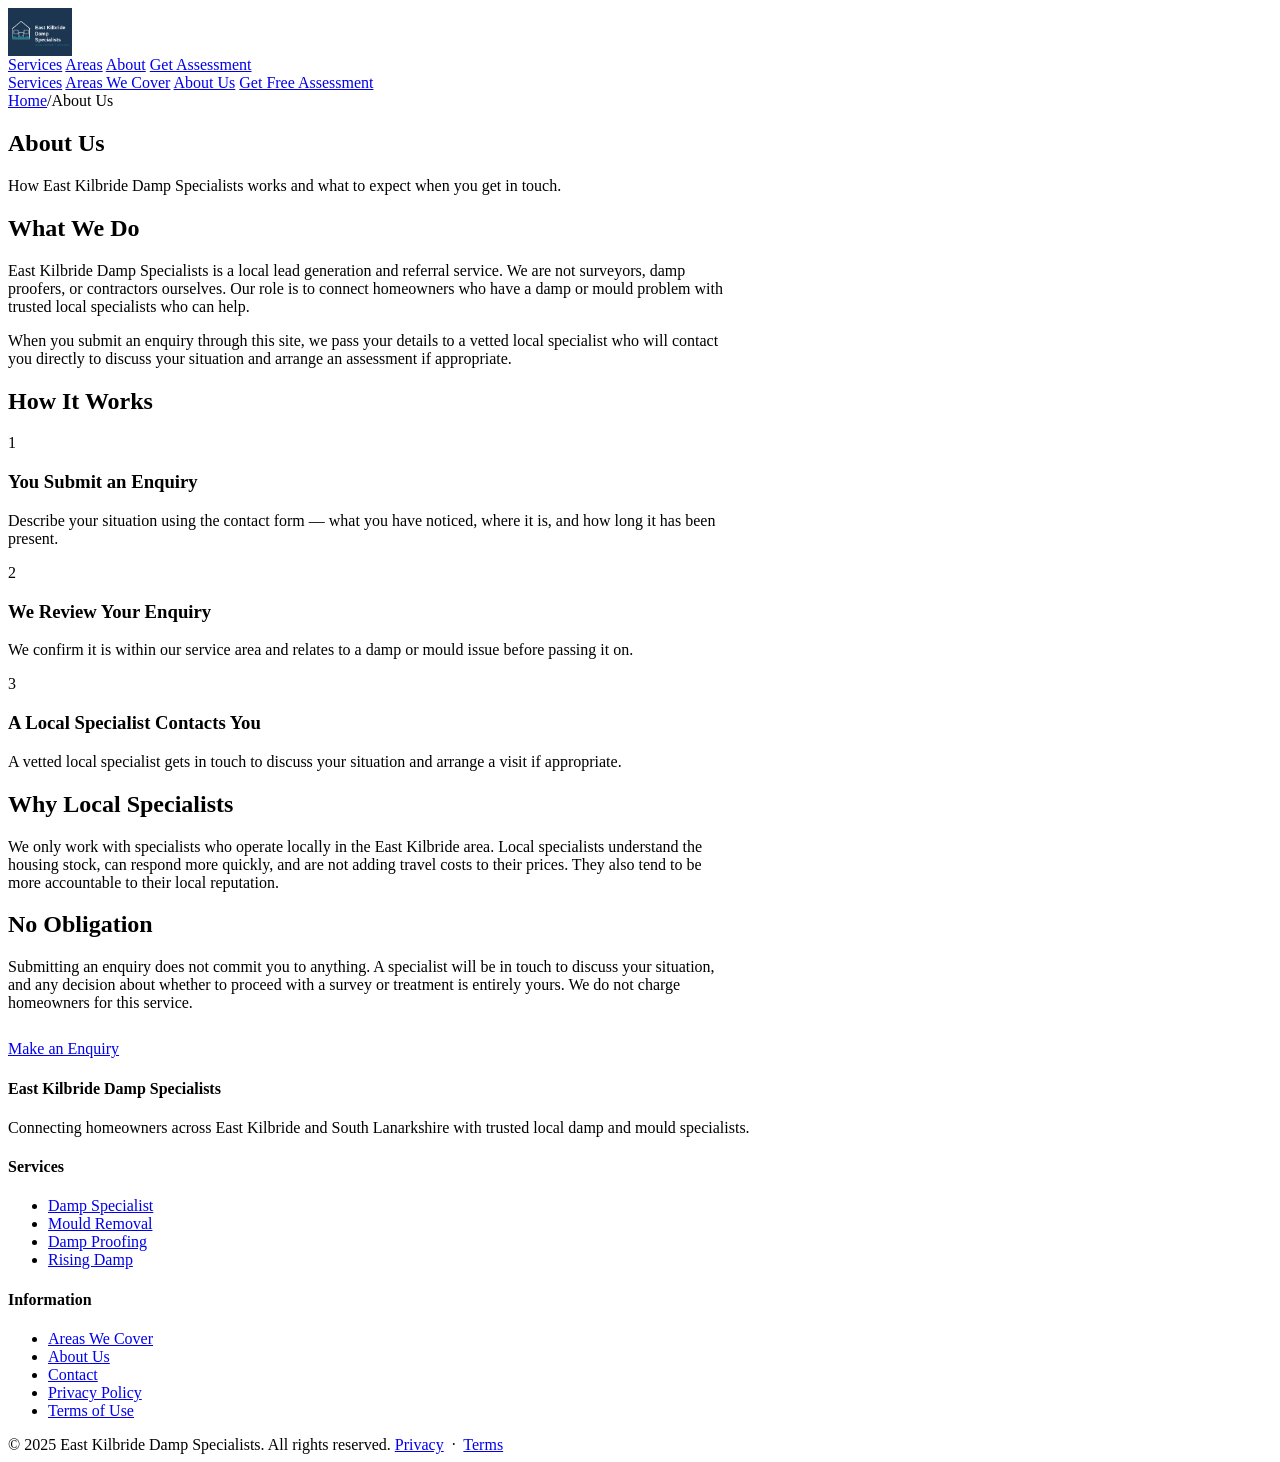
==== about-us/index.html @ 5de22266 "Add files via upload" ====
<!DOCTYPE html>
<html lang="en">
<head>
  <meta charset="UTF-8">
  <meta name="viewport" content="width=device-width, initial-scale=1.0">
  <title>About Us | East Kilbride Damp Specialists</title>
  <meta name="description" content="Find out how East Kilbride Damp Specialists works and how we connect local homeowners with vetted damp and mould specialists.">
  <link rel="canonical" href="https://eastkilbridedamp.co.uk/about-us/">
  <meta property="og:title" content="About Us | East Kilbride Damp Specialists">
  <meta property="og:description" content="Find out how East Kilbride Damp Specialists works and how we connect local homeowners with vetted damp and mould specialists.">
  <meta property="og:type" content="website">
  <link rel="preconnect" href="https://fonts.googleapis.com">
  <link rel="preconnect" href="https://fonts.gstatic.com" crossorigin>
  <link href="https://fonts.googleapis.com/css2?family=Montserrat:wght@500;600;700&family=Open+Sans:wght@400;500&display=swap" rel="stylesheet">
  <link rel="stylesheet" href="/css/style.css">
</head>
<body>
<header>
  <div class="container">
    <div class="header-inner">
      <a href="/" class="logo">
        <img src="/ekds_logo.png" alt="East Kilbride Damp Specialists" height="48" style="display:block;">
      </a>
      <nav>
        <a href="/services/" class="nav-link">Services</a>
        <a href="/areas-we-cover/" class="nav-link">Areas</a>
        <a href="/about-us/" class="nav-link">About</a>
        <a href="/contact/" class="nav-cta">Get Assessment</a>
      </nav>
      <div class="hamburger" id="hamburger" aria-label="Open menu" role="button" tabindex="0">
        <span></span><span></span><span></span>
      </div>
    </div>
  </div>
  <nav class="nav-mobile" id="navMobile">
    <a href="/services/" class="nav-link">Services</a>
    <a href="/areas-we-cover/" class="nav-link">Areas We Cover</a>
    <a href="/about-us/" class="nav-link">About Us</a>
    <a href="/contact/" class="nav-cta">Get Free Assessment</a>
  </nav>
</header>
<main>
  <section class="page-hero">
    <div class="container">
      <div class="breadcrumb"><a href="/">Home</a><span>/</span>About Us</div>
      <h1>About Us</h1>
      <p>How East Kilbride Damp Specialists works and what to expect when you get in touch.</p>
    </div>
  </section>
  <section>
    <div class="container">
      <div style="max-width:720px;" class="prose">
        <h2>What We Do</h2>
        <p>East Kilbride Damp Specialists is a local lead generation and referral service. We are not surveyors, damp proofers, or contractors ourselves. Our role is to connect homeowners who have a damp or mould problem with trusted local specialists who can help.</p>
        <p>When you submit an enquiry through this site, we pass your details to a vetted local specialist who will contact you directly to discuss your situation and arrange an assessment if appropriate.</p>

        <h2>How It Works</h2>
        <div class="process-steps" style="margin-top:16px;">
          <div class="step"><div class="step-num">1</div><div class="step-content"><h3>You Submit an Enquiry</h3><p>Describe your situation using the contact form — what you have noticed, where it is, and how long it has been present.</p></div></div>
          <div class="step"><div class="step-num">2</div><div class="step-content"><h3>We Review Your Enquiry</h3><p>We confirm it is within our service area and relates to a damp or mould issue before passing it on.</p></div></div>
          <div class="step"><div class="step-num">3</div><div class="step-content"><h3>A Local Specialist Contacts You</h3><p>A vetted local specialist gets in touch to discuss your situation and arrange a visit if appropriate.</p></div></div>
        </div>

        <h2>Why Local Specialists</h2>
        <p>We only work with specialists who operate locally in the East Kilbride area. Local specialists understand the housing stock, can respond more quickly, and are not adding travel costs to their prices. They also tend to be more accountable to their local reputation.</p>

        <h2>No Obligation</h2>
        <p>Submitting an enquiry does not commit you to anything. A specialist will be in touch to discuss your situation, and any decision about whether to proceed with a survey or treatment is entirely yours. We do not charge homeowners for this service.</p>

        <div style="margin-top:28px;">
          <a href="/contact/" class="btn btn-primary">Make an Enquiry</a>
        </div>
      </div>
    </div>
  </section>
</main>

<footer>
  <div class="container">
    <div class="footer-inner">
      <div class="footer-col">
        <h4>East Kilbride Damp Specialists</h4>
        <p>Connecting homeowners across East Kilbride and South Lanarkshire with trusted local damp and mould specialists.</p>
      </div>
      <div class="footer-col">
        <h4>Services</h4>
        <ul>
          <li><a href="/damp-specialist-east-kilbride/">Damp Specialist</a></li>
          <li><a href="/mould-removal-east-kilbride/">Mould Removal</a></li>
          <li><a href="/damp-proofing-east-kilbride/">Damp Proofing</a></li>
          <li><a href="/rising-damp-east-kilbride/">Rising Damp</a></li>
        </ul>
      </div>
      <div class="footer-col">
        <h4>Information</h4>
        <ul>
          <li><a href="/areas-we-cover/">Areas We Cover</a></li>
          <li><a href="/about-us/">About Us</a></li>
          <li><a href="/contact/">Contact</a></li>
          <li><a href="/privacy-policy/">Privacy Policy</a></li>
          <li><a href="/terms/">Terms of Use</a></li>
        </ul>
      </div>
    </div>
    <div class="footer-bottom">
      <span>&copy; 2025 East Kilbride Damp Specialists. All rights reserved.</span>
      <span><a href="/privacy-policy/">Privacy</a> &nbsp;&middot;&nbsp; <a href="/terms/">Terms</a></span>
    </div>
  </div>
</footer>
<script>
  var h = document.getElementById('hamburger');
  var n = document.getElementById('navMobile');
  if(h && n){
    h.addEventListener('click', function(){ n.classList.toggle('open'); });
    h.addEventListener('keypress', function(e){ if(e.key==='Enter') n.classList.toggle('open'); });
  }
</script>
</body>
</html>
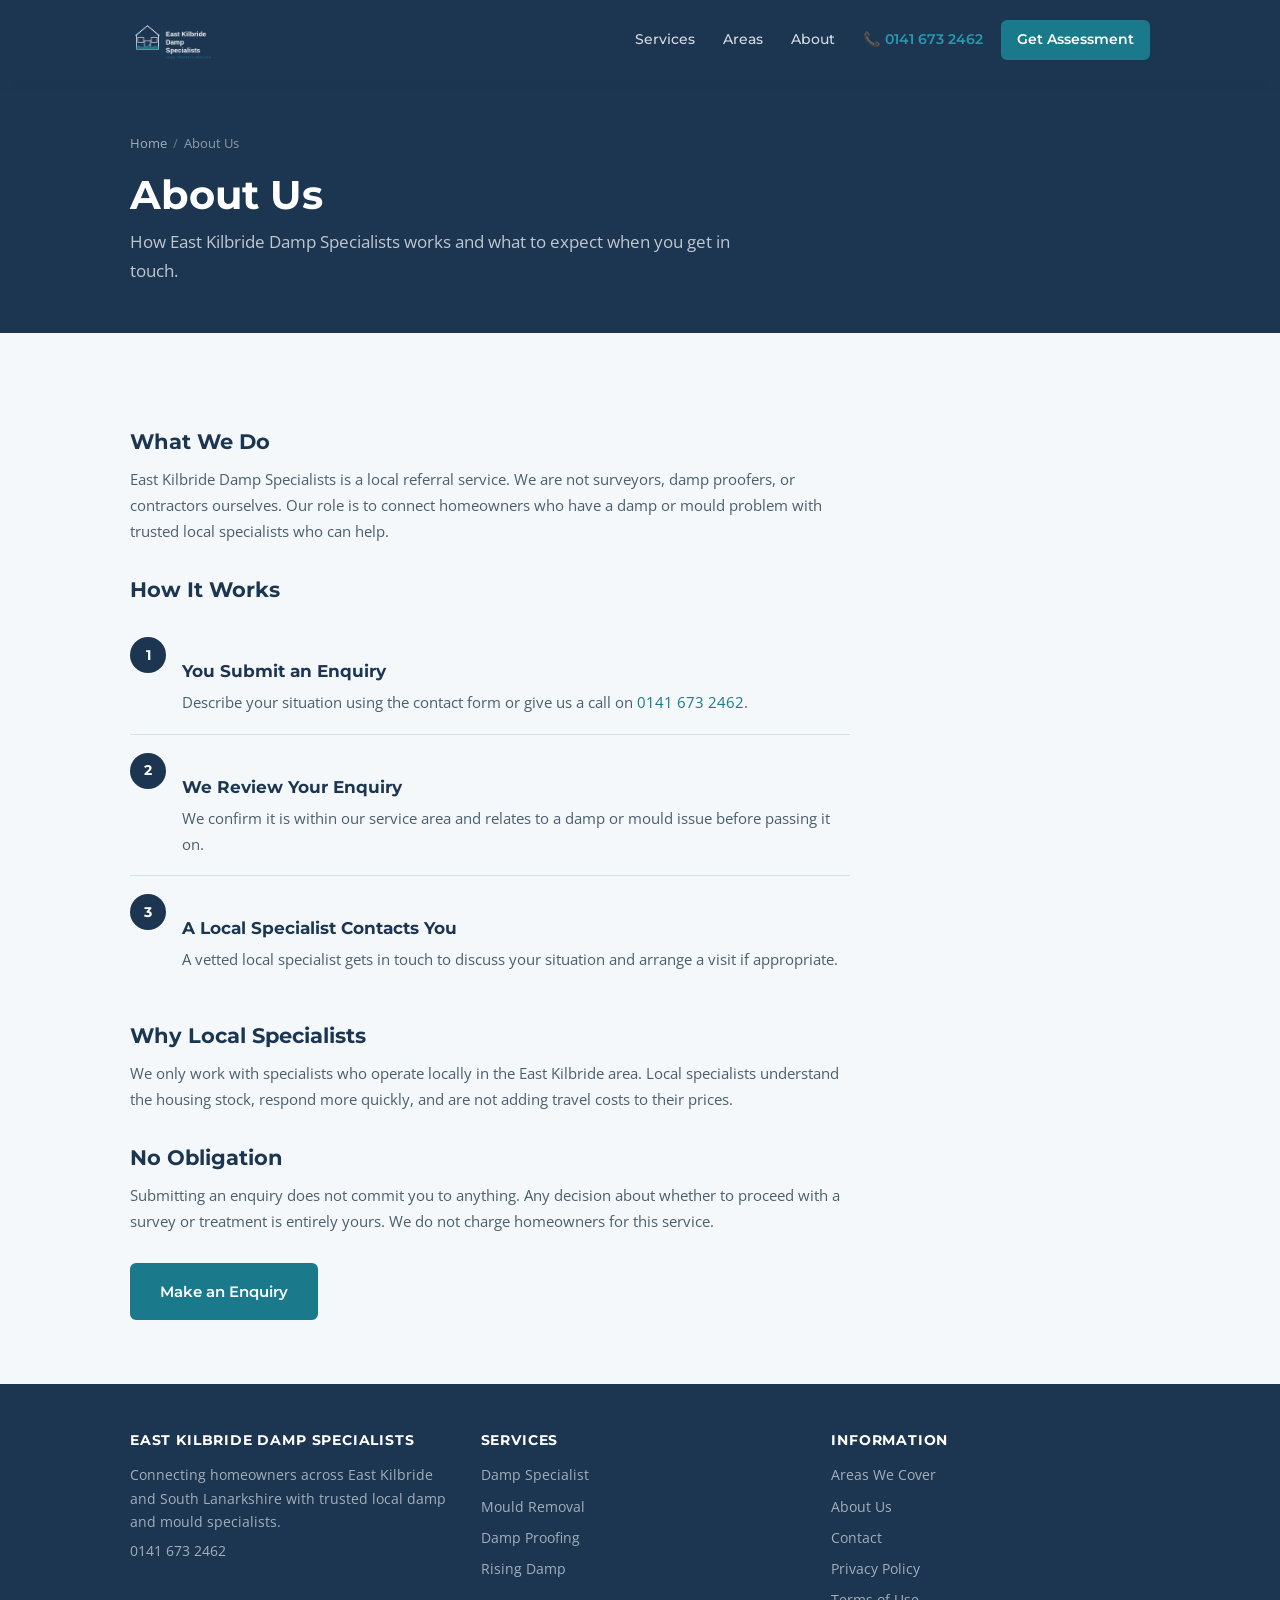
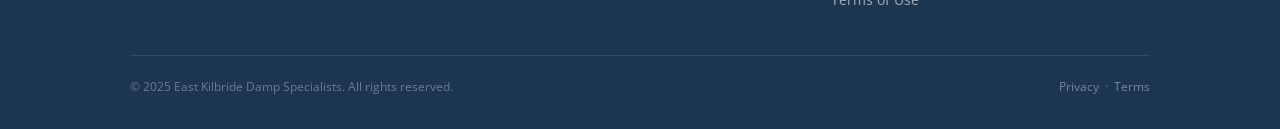
==== commit e42684c4: "Add files via upload Added phone to website" ====
--- a/about-us/index.html
+++ b/about-us/index.html
@@ -1,120 +1,98 @@
 <!DOCTYPE html>
 <html lang="en">
 <head>
-  <meta charset="UTF-8">
-  <meta name="viewport" content="width=device-width, initial-scale=1.0">
-  <title>About Us | East Kilbride Damp Specialists</title>
-  <meta name="description" content="Find out how East Kilbride Damp Specialists works and how we connect local homeowners with vetted damp and mould specialists.">
-  <link rel="canonical" href="https://eastkilbridedamp.co.uk/about-us/">
-  <meta property="og:title" content="About Us | East Kilbride Damp Specialists">
-  <meta property="og:description" content="Find out how East Kilbride Damp Specialists works and how we connect local homeowners with vetted damp and mould specialists.">
-  <meta property="og:type" content="website">
-  <link rel="preconnect" href="https://fonts.googleapis.com">
-  <link rel="preconnect" href="https://fonts.gstatic.com" crossorigin>
-  <link href="https://fonts.googleapis.com/css2?family=Montserrat:wght@500;600;700&family=Open+Sans:wght@400;500&display=swap" rel="stylesheet">
-  <link rel="stylesheet" href="/css/style.css">
+<meta charset="UTF-8">
+<meta name="viewport" content="width=device-width, initial-scale=1.0">
+<title>About Us | East Kilbride Damp Specialists</title>
+<meta name="description" content="Find out how East Kilbride Damp Specialists works and how we connect local homeowners with vetted damp and mould specialists.">
+<link rel="canonical" href="https://eastkilbridedamp.co.uk/about-us/">
+<meta property="og:title" content="About Us | East Kilbride Damp Specialists">
+<meta property="og:description" content="Find out how East Kilbride Damp Specialists works and how we connect local homeowners with vetted damp and mould specialists.">
+<meta property="og:type" content="website">
+<link rel="preconnect" href="https://fonts.googleapis.com">
+<link rel="preconnect" href="https://fonts.gstatic.com" crossorigin>
+<link href="https://fonts.googleapis.com/css2?family=Montserrat:wght@500;600;700&family=Open+Sans:wght@400;500&display=swap" rel="stylesheet">
+<link rel="stylesheet" href="/css/style.css">
 </head>
 <body>
 <header>
-  <div class="container">
-    <div class="header-inner">
-      <a href="/" class="logo">
-        <img src="/ekds_logo.png" alt="East Kilbride Damp Specialists" height="48" style="display:block;">
-      </a>
-      <nav>
-        <a href="/services/" class="nav-link">Services</a>
-        <a href="/areas-we-cover/" class="nav-link">Areas</a>
-        <a href="/about-us/" class="nav-link">About</a>
-        <a href="/contact/" class="nav-cta">Get Assessment</a>
-      </nav>
-      <div class="hamburger" id="hamburger" aria-label="Open menu" role="button" tabindex="0">
-        <span></span><span></span><span></span>
-      </div>
-    </div>
-  </div>
-  <nav class="nav-mobile" id="navMobile">
-    <a href="/services/" class="nav-link">Services</a>
-    <a href="/areas-we-cover/" class="nav-link">Areas We Cover</a>
-    <a href="/about-us/" class="nav-link">About Us</a>
-    <a href="/contact/" class="nav-cta">Get Free Assessment</a>
-  </nav>
+<div class="container">
+<div class="header-inner">
+<a href="/" class="logo"><img src="/ekds_logo.png" alt="East Kilbride Damp Specialists" height="64"></a>
+<nav>
+<a href="/services/" class="nav-link">Services</a>
+<a href="/areas-we-cover/" class="nav-link">Areas</a>
+<a href="/about-us/" class="nav-link">About</a>
+<a href="tel:01416732462" class="nav-phone">&#128222; 0141 673 2462</a>
+<a href="/contact/" class="nav-cta">Get Assessment</a>
+</nav>
+<div class="hamburger" id="hamburger" role="button" tabindex="0"><span></span><span></span><span></span></div>
+</div>
+</div>
+<nav class="nav-mobile" id="navMobile">
+<a href="/services/" class="nav-link">Services</a>
+<a href="/areas-we-cover/" class="nav-link">Areas We Cover</a>
+<a href="/about-us/" class="nav-link">About Us</a>
+<a href="tel:01416732462" class="nav-phone">&#128222; 0141 673 2462</a>
+<a href="/contact/" class="nav-cta">Get Free Assessment</a>
+</nav>
 </header>
 <main>
-  <section class="page-hero">
-    <div class="container">
-      <div class="breadcrumb"><a href="/">Home</a><span>/</span>About Us</div>
-      <h1>About Us</h1>
-      <p>How East Kilbride Damp Specialists works and what to expect when you get in touch.</p>
-    </div>
-  </section>
-  <section>
-    <div class="container">
-      <div style="max-width:720px;" class="prose">
-        <h2>What We Do</h2>
-        <p>East Kilbride Damp Specialists is a local lead generation and referral service. We are not surveyors, damp proofers, or contractors ourselves. Our role is to connect homeowners who have a damp or mould problem with trusted local specialists who can help.</p>
-        <p>When you submit an enquiry through this site, we pass your details to a vetted local specialist who will contact you directly to discuss your situation and arrange an assessment if appropriate.</p>
-
-        <h2>How It Works</h2>
-        <div class="process-steps" style="margin-top:16px;">
-          <div class="step"><div class="step-num">1</div><div class="step-content"><h3>You Submit an Enquiry</h3><p>Describe your situation using the contact form — what you have noticed, where it is, and how long it has been present.</p></div></div>
-          <div class="step"><div class="step-num">2</div><div class="step-content"><h3>We Review Your Enquiry</h3><p>We confirm it is within our service area and relates to a damp or mould issue before passing it on.</p></div></div>
-          <div class="step"><div class="step-num">3</div><div class="step-content"><h3>A Local Specialist Contacts You</h3><p>A vetted local specialist gets in touch to discuss your situation and arrange a visit if appropriate.</p></div></div>
-        </div>
-
-        <h2>Why Local Specialists</h2>
-        <p>We only work with specialists who operate locally in the East Kilbride area. Local specialists understand the housing stock, can respond more quickly, and are not adding travel costs to their prices. They also tend to be more accountable to their local reputation.</p>
-
-        <h2>No Obligation</h2>
-        <p>Submitting an enquiry does not commit you to anything. A specialist will be in touch to discuss your situation, and any decision about whether to proceed with a survey or treatment is entirely yours. We do not charge homeowners for this service.</p>
-
-        <div style="margin-top:28px;">
-          <a href="/contact/" class="btn btn-primary">Make an Enquiry</a>
-        </div>
-      </div>
-    </div>
-  </section>
+<section class="page-hero"><div class="container"><div class="breadcrumb"><a href="/">Home</a><span>/</span>About Us</div><h1>About Us</h1><p>How East Kilbride Damp Specialists works and what to expect when you get in touch.</p></div></section>
+<section><div class="container"><div style="max-width:720px;" class="prose">
+<h2>What We Do</h2>
+<p>East Kilbride Damp Specialists is a local referral service. We are not surveyors, damp proofers, or contractors ourselves. Our role is to connect homeowners who have a damp or mould problem with trusted local specialists who can help.</p>
+<h2>How It Works</h2>
+<div class="process-steps" style="margin-top:16px;">
+<div class="step"><div class="step-num">1</div><div class="step-content"><h3>You Submit an Enquiry</h3><p>Describe your situation using the contact form or give us a call on <a href="tel:01416732462">0141 673 2462</a>.</p></div></div>
+<div class="step"><div class="step-num">2</div><div class="step-content"><h3>We Review Your Enquiry</h3><p>We confirm it is within our service area and relates to a damp or mould issue before passing it on.</p></div></div>
+<div class="step"><div class="step-num">3</div><div class="step-content"><h3>A Local Specialist Contacts You</h3><p>A vetted local specialist gets in touch to discuss your situation and arrange a visit if appropriate.</p></div></div>
+</div>
+<h2>Why Local Specialists</h2>
+<p>We only work with specialists who operate locally in the East Kilbride area. Local specialists understand the housing stock, respond more quickly, and are not adding travel costs to their prices.</p>
+<h2>No Obligation</h2>
+<p>Submitting an enquiry does not commit you to anything. Any decision about whether to proceed with a survey or treatment is entirely yours. We do not charge homeowners for this service.</p>
+<div style="margin-top:28px;"><a href="/contact/" class="btn btn-primary">Make an Enquiry</a></div>
+</div></div></section>
 </main>
 
 <footer>
-  <div class="container">
-    <div class="footer-inner">
-      <div class="footer-col">
-        <h4>East Kilbride Damp Specialists</h4>
-        <p>Connecting homeowners across East Kilbride and South Lanarkshire with trusted local damp and mould specialists.</p>
-      </div>
-      <div class="footer-col">
-        <h4>Services</h4>
-        <ul>
-          <li><a href="/damp-specialist-east-kilbride/">Damp Specialist</a></li>
-          <li><a href="/mould-removal-east-kilbride/">Mould Removal</a></li>
-          <li><a href="/damp-proofing-east-kilbride/">Damp Proofing</a></li>
-          <li><a href="/rising-damp-east-kilbride/">Rising Damp</a></li>
-        </ul>
-      </div>
-      <div class="footer-col">
-        <h4>Information</h4>
-        <ul>
-          <li><a href="/areas-we-cover/">Areas We Cover</a></li>
-          <li><a href="/about-us/">About Us</a></li>
-          <li><a href="/contact/">Contact</a></li>
-          <li><a href="/privacy-policy/">Privacy Policy</a></li>
-          <li><a href="/terms/">Terms of Use</a></li>
-        </ul>
-      </div>
-    </div>
-    <div class="footer-bottom">
-      <span>&copy; 2025 East Kilbride Damp Specialists. All rights reserved.</span>
-      <span><a href="/privacy-policy/">Privacy</a> &nbsp;&middot;&nbsp; <a href="/terms/">Terms</a></span>
-    </div>
-  </div>
+<div class="container">
+<div class="footer-inner">
+<div class="footer-col">
+<h4>East Kilbride Damp Specialists</h4>
+<p>Connecting homeowners across East Kilbride and South Lanarkshire with trusted local damp and mould specialists.</p>
+<p><a href="tel:01416732462">0141 673 2462</a></p>
+</div>
+<div class="footer-col">
+<h4>Services</h4>
+<ul>
+<li><a href="/damp-specialist-east-kilbride/">Damp Specialist</a></li>
+<li><a href="/mould-removal-east-kilbride/">Mould Removal</a></li>
+<li><a href="/damp-proofing-east-kilbride/">Damp Proofing</a></li>
+<li><a href="/rising-damp-east-kilbride/">Rising Damp</a></li>
+</ul>
+</div>
+<div class="footer-col">
+<h4>Information</h4>
+<ul>
+<li><a href="/areas-we-cover/">Areas We Cover</a></li>
+<li><a href="/about-us/">About Us</a></li>
+<li><a href="/contact/">Contact</a></li>
+<li><a href="/privacy-policy/">Privacy Policy</a></li>
+<li><a href="/terms/">Terms of Use</a></li>
+</ul>
+</div>
+</div>
+<div class="footer-bottom">
+<span>&copy; 2025 East Kilbride Damp Specialists. All rights reserved.</span>
+<span><a href="/privacy-policy/">Privacy</a> &nbsp;&middot;&nbsp; <a href="/terms/">Terms</a></span>
+</div>
+</div>
 </footer>
 <script>
-  var h = document.getElementById('hamburger');
-  var n = document.getElementById('navMobile');
-  if(h && n){
-    h.addEventListener('click', function(){ n.classList.toggle('open'); });
-    h.addEventListener('keypress', function(e){ if(e.key==='Enter') n.classList.toggle('open'); });
-  }
+var h=document.getElementById('hamburger');
+var n=document.getElementById('navMobile');
+if(h&&n){h.addEventListener('click',function(){n.classList.toggle('open')});}
 </script>
-</body>
-</html>+</body></html>
--- a/css/style.css
+++ b/css/style.css
@@ -0,0 +1,132 @@
+:root{--navy:#1C3652;--navy-mid:#254868;--teal:#1A7A8C;--teal-light:#2899AD;--teal-bg:#EAF5F8;--light-bg:#F4F8FA;--white:#FFFFFF;--text-dark:#1A2E3D;--text-mid:#4A5E6D;--text-light:#7A8E9B;--border:#D0E4EC;--shadow:0 2px 12px rgba(28,54,82,0.10);--shadow-lg:0 4px 24px rgba(28,54,82,0.14);--radius:6px;--radius-lg:10px;--transition:0.2s ease}
+*,*::before,*::after{box-sizing:border-box;margin:0;padding:0}
+html{scroll-behavior:smooth}
+body{font-family:'Open Sans',system-ui,sans-serif;font-size:16px;line-height:1.7;color:var(--text-dark);background:var(--white)}
+img{max-width:100%;display:block}
+a{color:var(--teal);text-decoration:none;transition:color var(--transition)}
+a:hover{color:var(--teal-light)}
+ul{list-style:none}
+h1,h2,h3,h4{font-family:'Montserrat',system-ui,sans-serif;font-weight:700;line-height:1.25;color:var(--navy)}
+h1{font-size:clamp(1.75rem,4vw,2.5rem)}
+h2{font-size:clamp(1.35rem,3vw,1.85rem);margin-bottom:0.75rem}
+h3{font-size:1.15rem;margin-bottom:0.5rem}
+p{margin-bottom:1rem;color:var(--text-mid)}
+p:last-child{margin-bottom:0}
+.container{width:100%;max-width:1060px;margin:0 auto;padding:0 20px}
+section{padding:64px 0}
+section:nth-child(even){background:var(--light-bg)}
+.btn{display:inline-block;padding:14px 28px;border-radius:var(--radius);font-family:'Montserrat',sans-serif;font-weight:600;font-size:0.95rem;cursor:pointer;transition:all var(--transition);border:2px solid transparent;text-align:center}
+.btn-primary{background:var(--teal);color:var(--white);border-color:var(--teal)}
+.btn-primary:hover{background:var(--teal-light);border-color:var(--teal-light);color:var(--white);box-shadow:var(--shadow);transform:translateY(-1px)}
+.btn-white{background:var(--white);color:var(--navy);border-color:var(--white)}
+.btn-white:hover{background:var(--teal-bg);color:var(--teal)}
+header{background:var(--navy);position:sticky;top:0;z-index:100;box-shadow:0 2px 8px rgba(28,54,82,0.2)}
+.header-inner{display:flex;align-items:center;justify-content:space-between;height:80px}
+.logo{display:flex;align-items:center;text-decoration:none}
+.logo img{height:64px;display:block}
+nav{display:flex;align-items:center;gap:8px}
+.nav-link{color:rgba(255,255,255,0.82);font-size:0.88rem;font-family:'Montserrat',sans-serif;font-weight:500;padding:6px 10px;border-radius:var(--radius);transition:all var(--transition);white-space:nowrap}
+.nav-link:hover{color:var(--white);background:rgba(255,255,255,0.1)}
+.nav-phone{color:var(--teal-light);font-size:0.88rem;font-family:'Montserrat',sans-serif;font-weight:600;padding:6px 10px;white-space:nowrap;transition:color var(--transition)}
+.nav-phone:hover{color:var(--white)}
+.nav-cta{background:var(--teal);color:var(--white)!important;padding:8px 16px;border-radius:var(--radius);font-size:0.88rem;font-family:'Montserrat',sans-serif;font-weight:600;transition:all var(--transition)}
+.nav-cta:hover{background:var(--teal-light);color:var(--white)}
+.hamburger{display:none;flex-direction:column;gap:5px;cursor:pointer;padding:6px}
+.hamburger span{display:block;width:24px;height:2px;background:var(--white);border-radius:2px;transition:all var(--transition)}
+.nav-mobile{display:none;flex-direction:column;background:var(--navy-mid);padding:16px 20px;gap:4px}
+.nav-mobile.open{display:flex}
+.nav-mobile .nav-link{padding:10px 12px;border-radius:var(--radius);font-size:0.95rem}
+.nav-mobile .nav-phone{padding:10px 12px;font-size:0.95rem;color:var(--teal-light)}
+.nav-mobile .nav-cta{text-align:center;padding:12px;margin-top:8px}
+@media(max-width:780px){nav{display:none}.hamburger{display:flex}}
+.hero{background:linear-gradient(135deg,var(--navy) 0%,var(--navy-mid) 50%,#1E5068 100%);padding:80px 0;text-align:center}
+.hero h1{color:var(--white);margin-bottom:1rem}
+.hero-sub{font-size:1.1rem;color:rgba(255,255,255,0.78);max-width:620px;margin:0 auto 2rem}
+.hero-actions{display:flex;gap:12px;justify-content:center;flex-wrap:wrap}
+.hero-badge{display:inline-flex;align-items:center;gap:6px;background:rgba(255,255,255,0.1);border:1px solid rgba(255,255,255,0.2);border-radius:20px;padding:6px 14px;color:rgba(255,255,255,0.82);font-size:0.82rem;margin-top:28px}
+.services-grid{display:grid;grid-template-columns:repeat(auto-fit,minmax(230px,1fr));gap:20px;margin-top:36px}
+.service-card{background:var(--white);border:1px solid var(--border);border-radius:var(--radius-lg);padding:28px 24px;transition:all var(--transition);text-decoration:none;display:block}
+.service-card:hover{box-shadow:var(--shadow-lg);border-color:var(--teal);transform:translateY(-2px)}
+.service-icon{width:44px;height:44px;background:var(--teal-bg);border-radius:var(--radius);display:flex;align-items:center;justify-content:center;margin-bottom:14px;font-size:1.3rem}
+.service-card h3{color:var(--navy);margin-bottom:6px}
+.service-card p{font-size:0.9rem;color:var(--text-mid);margin:0}
+.service-card .card-link{display:inline-flex;align-items:center;gap:4px;color:var(--teal);font-size:0.85rem;font-family:'Montserrat',sans-serif;font-weight:600;margin-top:12px}
+.trust-grid{display:grid;grid-template-columns:repeat(auto-fit,minmax(220px,1fr));gap:28px;margin-top:36px}
+.trust-point{display:flex;gap:14px;align-items:flex-start}
+.trust-icon{width:40px;height:40px;min-width:40px;background:var(--teal-bg);border-radius:50%;display:flex;align-items:center;justify-content:center;font-size:1.1rem}
+.trust-point h3{font-size:1rem;margin-bottom:4px}
+.trust-point p{font-size:0.88rem;margin:0}
+.areas-list{display:flex;flex-wrap:wrap;gap:10px;margin-top:24px}
+.area-tag{background:var(--teal-bg);border:1px solid var(--border);color:var(--navy);padding:8px 16px;border-radius:20px;font-size:0.88rem;font-family:'Montserrat',sans-serif;font-weight:500}
+.cta-banner{background:linear-gradient(135deg,var(--navy),var(--navy-mid));padding:64px 0;text-align:center}
+.cta-banner h2{color:var(--white)}
+.cta-banner p{color:rgba(255,255,255,0.75);max-width:520px;margin:0 auto 2rem}
+.page-hero{background:var(--navy);padding:52px 0 48px}
+.page-hero h1{color:var(--white);margin-bottom:0.5rem}
+.page-hero p{color:rgba(255,255,255,0.72);font-size:1.05rem;max-width:600px;margin:0}
+.breadcrumb{display:flex;gap:6px;align-items:center;margin-bottom:16px;font-size:0.82rem;color:rgba(255,255,255,0.5)}
+.breadcrumb a{color:rgba(255,255,255,0.6)}
+.breadcrumb a:hover{color:var(--white)}
+.breadcrumb span{color:rgba(255,255,255,0.35)}
+.signs-list{margin:20px 0}
+.signs-list li{display:flex;gap:10px;align-items:flex-start;padding:10px 0;border-bottom:1px solid var(--border);font-size:0.95rem;color:var(--text-mid)}
+.signs-list li:last-child{border-bottom:none}
+.signs-list li::before{content:'✓';color:var(--teal);font-weight:700;min-width:18px;margin-top:2px}
+.process-steps{margin:24px 0}
+.step{display:flex;gap:16px;align-items:flex-start;padding:18px 0;border-bottom:1px solid var(--border)}
+.step:last-child{border-bottom:none}
+.step-num{width:36px;height:36px;min-width:36px;background:var(--navy);color:var(--white);border-radius:50%;display:flex;align-items:center;justify-content:center;font-family:'Montserrat',sans-serif;font-weight:700;font-size:0.9rem}
+.step-content h3{font-size:1rem;margin-bottom:4px}
+.step-content p{font-size:0.9rem;margin:0}
+.info-box{background:var(--teal-bg);border-left:4px solid var(--teal);border-radius:0 var(--radius) var(--radius) 0;padding:20px 24px;margin:24px 0}
+.info-box p{color:var(--text-dark);margin:0;font-size:0.93rem}
+.related-services{margin-top:40px;padding-top:32px;border-top:1px solid var(--border)}
+.related-services h3{font-size:1rem;margin-bottom:14px;color:var(--text-mid);font-weight:600}
+.related-links{display:flex;flex-wrap:wrap;gap:10px}
+.related-link{background:var(--light-bg);border:1px solid var(--border);color:var(--navy);padding:8px 16px;border-radius:20px;font-size:0.88rem;font-family:'Montserrat',sans-serif;font-weight:500;transition:all var(--transition)}
+.related-link:hover{background:var(--teal-bg);border-color:var(--teal);color:var(--teal)}
+.contact-layout{display:grid;grid-template-columns:1fr 1.4fr;gap:48px;align-items:start}
+@media(max-width:680px){.contact-layout{grid-template-columns:1fr}}
+.contact-info h2{margin-bottom:0.75rem}
+.contact-info p{font-size:0.95rem}
+.contact-detail{display:flex;gap:10px;align-items:flex-start;padding:14px 0;border-bottom:1px solid var(--border);font-size:0.9rem}
+.contact-detail:last-child{border-bottom:none}
+.contact-detail-icon{font-size:1.1rem;min-width:22px}
+.form-card{background:var(--white);border:1px solid var(--border);border-radius:var(--radius-lg);padding:36px;box-shadow:var(--shadow)}
+.form-card h3{margin-bottom:20px;font-size:1.2rem}
+.form-group{margin-bottom:18px}
+.form-group label{display:block;font-family:'Montserrat',sans-serif;font-weight:600;font-size:0.85rem;color:var(--navy);margin-bottom:6px}
+.form-group input,.form-group textarea{width:100%;padding:11px 14px;border:1.5px solid var(--border);border-radius:var(--radius);font-family:'Open Sans',sans-serif;font-size:0.93rem;color:var(--text-dark);background:var(--white);transition:border-color var(--transition);-webkit-appearance:none}
+.form-group input:focus,.form-group textarea:focus{outline:none;border-color:var(--teal);box-shadow:0 0 0 3px rgba(26,122,140,0.1)}
+.form-group textarea{height:120px;resize:vertical}
+.form-note{font-size:0.78rem;color:var(--text-light);margin-top:12px}
+.form-submit{width:100%;padding:15px;font-size:1rem;margin-top:4px}
+.thankyou-wrap{min-height:60vh;display:flex;align-items:center;justify-content:center;text-align:center;padding:80px 20px}
+.thankyou-inner{max-width:480px}
+.check-circle{width:72px;height:72px;background:var(--teal-bg);border-radius:50%;display:flex;align-items:center;justify-content:center;margin:0 auto 24px;font-size:2rem}
+.thankyou-inner h1{font-size:1.8rem;margin-bottom:1rem}
+.prose{max-width:720px}
+.prose h2{font-size:1.3rem;margin:2rem 0 0.75rem}
+.prose h3{font-size:1.05rem;margin:1.5rem 0 0.5rem}
+.prose p,.prose li{font-size:0.95rem;color:var(--text-mid)}
+.prose ul{list-style:disc;padding-left:1.4rem}
+.prose ul li{margin-bottom:0.4rem}
+.services-hub-grid{display:grid;grid-template-columns:repeat(auto-fit,minmax(260px,1fr));gap:20px;margin-top:32px}
+.hub-card{background:var(--white);border:1px solid var(--border);border-radius:var(--radius-lg);padding:28px;text-decoration:none;display:block;transition:all var(--transition)}
+.hub-card:hover{box-shadow:var(--shadow-lg);border-color:var(--teal);transform:translateY(-2px)}
+.hub-card h2{font-size:1.1rem;margin-bottom:8px}
+.hub-card p{font-size:0.88rem;margin:0}
+.hub-card .hub-arrow{margin-top:14px;color:var(--teal);font-family:'Montserrat',sans-serif;font-size:0.85rem;font-weight:600}
+footer{background:var(--navy);padding:48px 0 32px;color:rgba(255,255,255,0.65)}
+.footer-inner{display:grid;grid-template-columns:1fr 1fr 1fr;gap:32px;margin-bottom:36px}
+@media(max-width:640px){.footer-inner{grid-template-columns:1fr}}
+.footer-col h4{font-family:'Montserrat',sans-serif;font-size:0.85rem;font-weight:700;text-transform:uppercase;letter-spacing:0.06em;color:var(--white);margin-bottom:14px}
+.footer-col p,.footer-col li{font-size:0.85rem;margin-bottom:6px;color:rgba(255,255,255,0.60)}
+.footer-col a{color:rgba(255,255,255,0.60);font-size:0.85rem}
+.footer-col a:hover{color:var(--white)}
+.footer-col ul li{margin-bottom:8px}
+.footer-bottom{border-top:1px solid rgba(255,255,255,0.1);padding-top:20px;display:flex;justify-content:space-between;align-items:center;flex-wrap:wrap;gap:8px;font-size:0.78rem;color:rgba(255,255,255,0.35)}
+.footer-bottom a{color:rgba(255,255,255,0.4)}
+.footer-bottom a:hover{color:rgba(255,255,255,0.75)}
+@media(max-width:768px){section{padding:48px 0}.hero{padding:60px 0}.page-hero{padding:40px 0 36px}.form-card{padding:24px 20px}}
+@media(max-width:480px){.hero-actions{flex-direction:column;align-items:center}.btn{width:100%;max-width:300px}}
